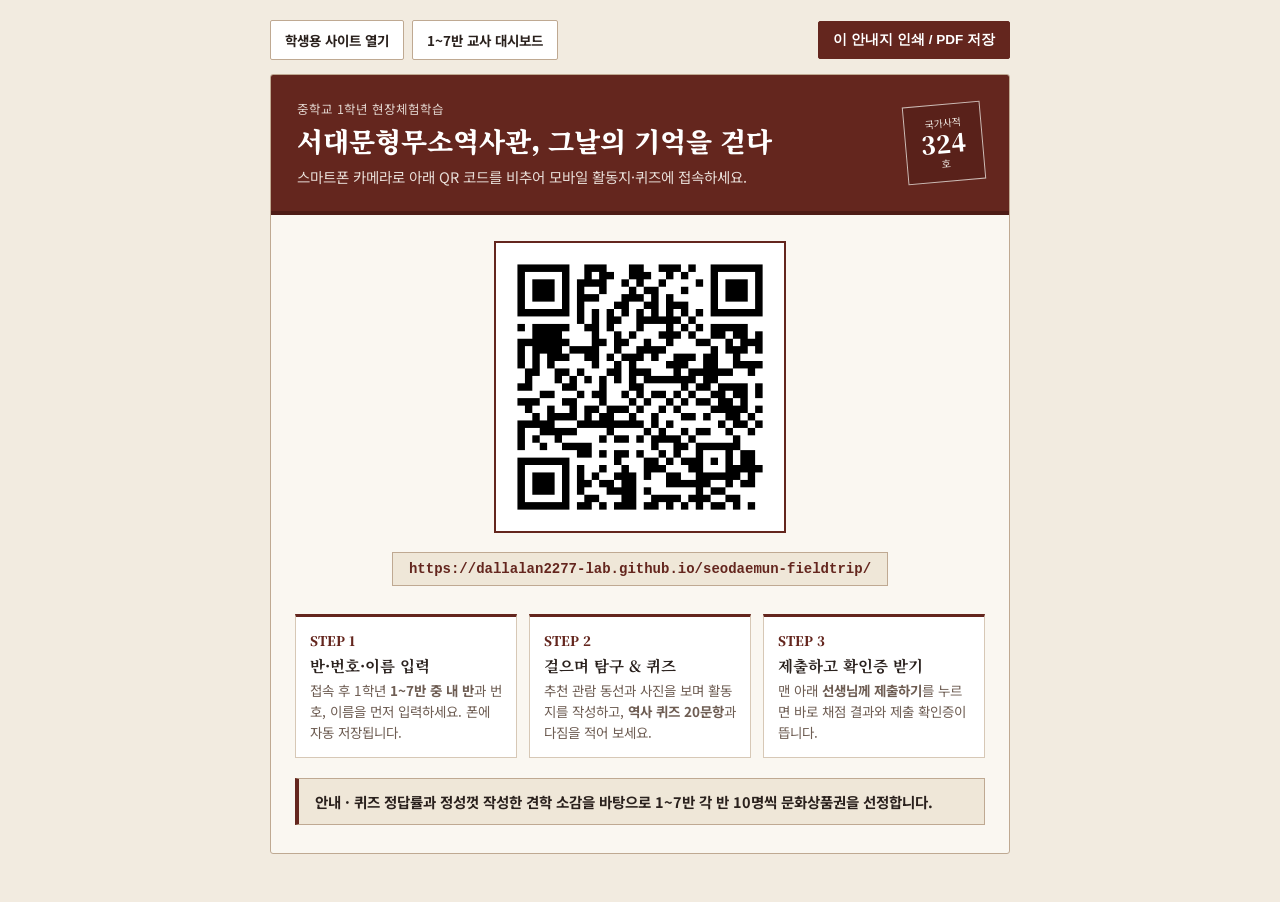
==== qr.html @ d6496a49 "서대문형무소 현장체험학습 모바일 사이트 및 1~7반 대시보드 제작 (사전학습지 스타일 적용)" ====
<!DOCTYPE html>
<html lang="ko">
<head>
  <meta charset="UTF-8" />
  <meta name="viewport" content="width=device-width, initial-scale=1.0" />
  <title>현장체험학습 QR 안내 · 서대문형무소역사관</title>
  <link rel="preconnect" href="https://fonts.googleapis.com" />
  <link rel="preconnect" href="https://fonts.gstatic.com" crossorigin />
  <link href="https://fonts.googleapis.com/css2?family=Noto+Sans+KR:wght@400;500;700;800&family=Noto+Serif+KR:wght@600;700;900&display=swap" rel="stylesheet" />
  <style>
    :root {
      --brick: #64261e;
      --brick-dark: #4e1c16;
      --parchment: #f2ebe0;
      --paper: #faf7f1;
      --sand: #efe7d8;
      --ink: #2a211d;
      --muted: #6e5d53;
      --border: #d7c8b6;
      --border-strong: #bfa992;
    }
    * { box-sizing: border-box; }
    body {
      margin: 0;
      font-family: 'Pretendard', 'Noto Sans KR', 'Malgun Gothic', sans-serif;
      background: var(--parchment);
      color: var(--ink);
      padding: 20px 14px 48px;
    }
    .toolbar {
      max-width: 740px;
      margin: 0 auto 14px;
      display: flex;
      flex-wrap: wrap;
      gap: 8px;
      justify-content: space-between;
      align-items: center;
    }
    .btn {
      padding: 9px 14px;
      border-radius: 2px;
      border: 1px solid var(--border-strong);
      background: #ffffff;
      color: var(--ink);
      font-weight: 700;
      font-size: 13.5px;
      text-decoration: none;
      cursor: pointer;
    }
    .btn-primary {
      background: var(--brick);
      border-color: var(--brick);
      color: #ffffff;
    }
    .poster {
      max-width: 740px;
      margin: 0 auto;
      background: var(--paper);
      border: 1px solid var(--border-strong);
      border-radius: 3px;
      overflow: hidden;
    }
    .poster-hero {
      background: var(--brick);
      color: var(--paper);
      padding: 24px 26px;
      border-bottom: 4px solid var(--brick-dark);
      display: flex;
      align-items: center;
      justify-content: space-between;
      gap: 16px;
    }
    .kicker {
      font-size: 12.5px;
      color: rgba(250, 247, 241, 0.84);
      margin-bottom: 6px;
    }
    h1 {
      margin: 0;
      font-family: 'Noto Serif KR', 'Batang', Georgia, serif;
      font-size: 27px;
      font-weight: 900;
      color: #ffffff;
      line-height: 1.25;
    }
    .subtitle {
      margin: 8px 0 0;
      font-size: 14.5px;
      color: rgba(250, 247, 241, 0.88);
    }
    .stamp {
      flex-shrink: 0;
      width: 78px;
      height: 78px;
      border: 1.5px solid rgba(250, 247, 241, 0.72);
      background: rgba(78, 28, 22, 0.48);
      display: flex;
      flex-direction: column;
      align-items: center;
      justify-content: center;
      transform: rotate(-5deg);
      font-size: 10px;
      color: rgba(250, 247, 241, 0.9);
    }
    .stamp strong {
      font-family: 'Noto Serif KR', 'Batang', serif;
      font-size: 24px;
      font-weight: 900;
      line-height: 1.1;
      color: #ffffff;
    }
    .poster-body {
      padding: 26px 24px 28px;
      text-align: center;
    }
    .qr-frame {
      display: inline-block;
      padding: 14px;
      border: 2px solid var(--brick);
      background: #ffffff;
      margin-bottom: 14px;
    }
    .qr-frame img {
      width: 260px;
      height: 260px;
      display: block;
    }
    .url-box {
      display: inline-block;
      background: var(--sand);
      border: 1px solid var(--border-strong);
      padding: 8px 16px;
      font-family: monospace;
      font-size: 14px;
      color: var(--brick);
      font-weight: 700;
      word-break: break-all;
      margin-bottom: 22px;
    }
    .steps {
      text-align: left;
      display: grid;
      grid-template-columns: repeat(3, 1fr);
      gap: 12px;
      margin-top: 6px;
    }
    @media (max-width: 640px) {
      .steps { grid-template-columns: 1fr; }
    }
    .step-card {
      background: #ffffff;
      border: 1px solid var(--border);
      border-top: 3px solid var(--brick);
      padding: 14px;
    }
    .step-num {
      font-family: 'Noto Serif KR', 'Batang', serif;
      font-size: 13px;
      font-weight: 900;
      color: var(--brick);
      margin-bottom: 4px;
    }
    .step-title {
      font-family: 'Noto Serif KR', 'Batang', serif;
      font-size: 15.5px;
      font-weight: 700;
      color: var(--ink);
      margin-bottom: 4px;
    }
    .step-desc {
      font-size: 13.5px;
      color: var(--muted);
      line-height: 1.55;
    }
    .prize-note {
      margin-top: 20px;
      background: var(--sand);
      border: 1px solid var(--border-strong);
      border-left: 4px solid var(--brick);
      padding: 12px 16px;
      font-size: 14.5px;
      font-weight: 700;
      color: var(--ink);
      text-align: left;
    }
    @media print {
      body { background: #ffffff; padding: 0; }
      .toolbar { display: none; }
      .poster { border: 1px solid var(--border-strong); max-width: 100%; }
    }
  </style>
</head>
<body>
  <div class="toolbar">
    <div style="display:flex;gap:8px;">
      <a class="btn" href="./">학생용 사이트 열기</a>
      <a class="btn" href="teacher.html">1~7반 교사 대시보드</a>
    </div>
    <button type="button" class="btn btn-primary" onclick="window.print()">이 안내지 인쇄 / PDF 저장</button>
  </div>

  <main class="poster">
    <div class="poster-hero">
      <div>
        <div class="kicker">중학교 1학년 현장체험학습</div>
        <h1>서대문형무소역사관, 그날의 기억을 걷다</h1>
        <p class="subtitle">스마트폰 카메라로 아래 QR 코드를 비추어 모바일 활동지·퀴즈에 접속하세요.</p>
      </div>
      <div class="stamp" aria-hidden="true">
        <span>국가사적</span>
        <strong>324</strong>
        <span>호</span>
      </div>
    </div>

    <div class="poster-body">
      <div class="qr-frame">
        <img src="assets/site-qr.png" alt="서대문형무소역사관 현장체험학습 모바일 사이트 QR 코드" />
      </div>
      <br />
      <div class="url-box" id="siteUrlBox">https://dallalan2277-lab.github.io/seodaemun-fieldtrip/</div>

      <div class="steps">
        <div class="step-card">
          <div class="step-num">STEP 1</div>
          <div class="step-title">반·번호·이름 입력</div>
          <div class="step-desc">접속 후 1학년 <strong>1~7반 중 내 반</strong>과 번호, 이름을 먼저 입력하세요. 폰에 자동 저장됩니다.</div>
        </div>
        <div class="step-card">
          <div class="step-num">STEP 2</div>
          <div class="step-title">걸으며 탐구 &amp; 퀴즈</div>
          <div class="step-desc">추천 관람 동선과 사진을 보며 활동지를 작성하고, <strong>역사 퀴즈 20문항</strong>과 다짐을 적어 보세요.</div>
        </div>
        <div class="step-card">
          <div class="step-num">STEP 3</div>
          <div class="step-title">제출하고 확인증 받기</div>
          <div class="step-desc">맨 아래 <strong>선생님께 제출하기</strong>를 누르면 바로 채점 결과와 제출 확인증이 뜹니다.</div>
        </div>
      </div>

      <div class="prize-note">
        안내 · 퀴즈 정답률과 정성껏 작성한 견학 소감을 바탕으로 <strong>1~7반 각 반 10명씩 문화상품권</strong>을 선정합니다.
      </div>
    </div>
  </main>

  <script src="config.js"></script>
  <script>
    if (window.SEODAEMUN_CONFIG && window.SEODAEMUN_CONFIG.siteUrl) {
      document.getElementById('siteUrlBox').textContent = window.SEODAEMUN_CONFIG.siteUrl;
    }
  </script>
</body>
</html>
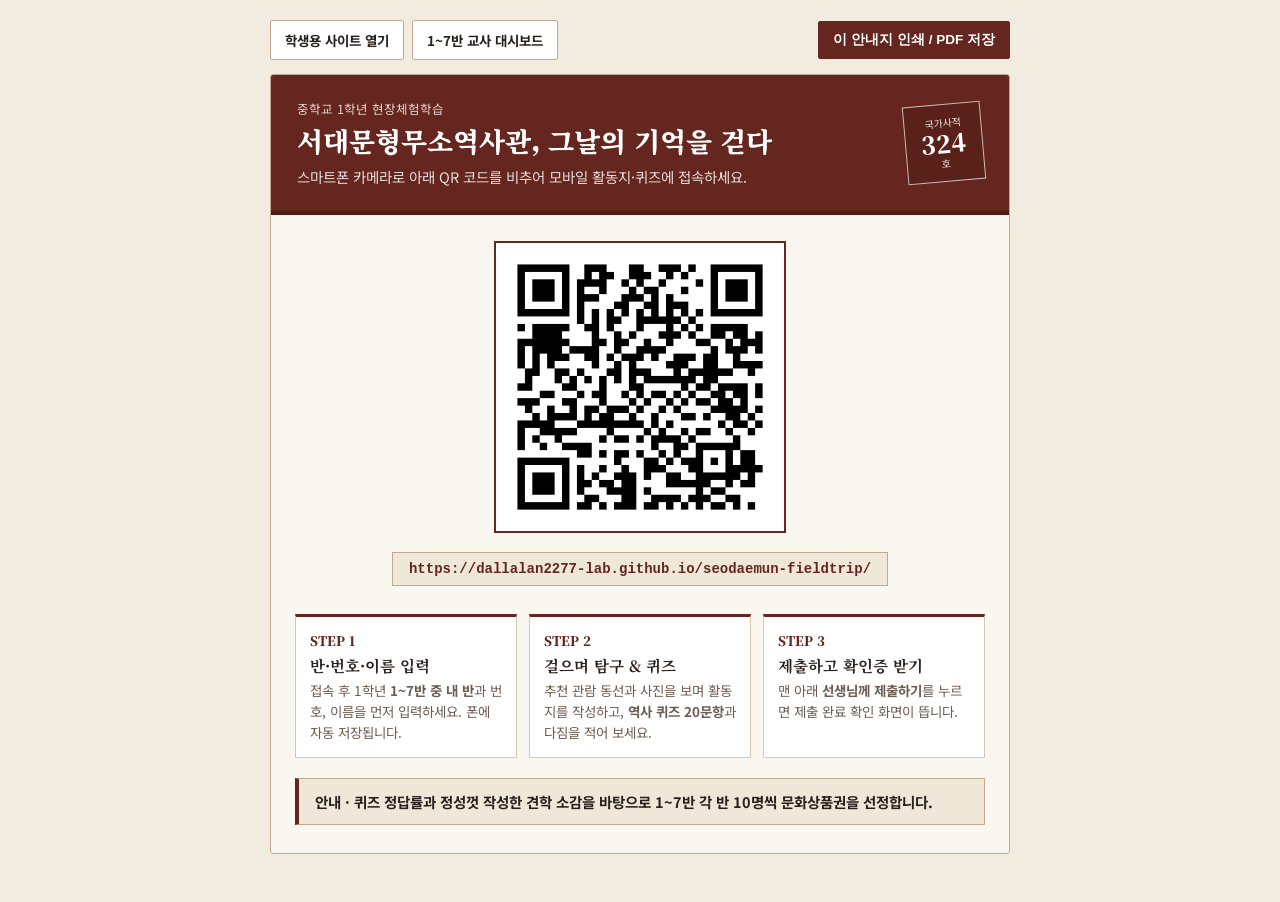
==== commit 84f4567e: "학생 제출 화면 점수·정답 숨김 및 재제출 방지 적용" ====
--- a/qr.html
+++ b/qr.html
@@ -3,6 +3,9 @@
 <head>
   <meta charset="UTF-8" />
   <meta name="viewport" content="width=device-width, initial-scale=1.0" />
+  <meta http-equiv="Cache-Control" content="no-cache, no-store, must-revalidate" />
+  <meta http-equiv="Pragma" content="no-cache" />
+  <meta http-equiv="Expires" content="0" />
   <title>현장체험학습 QR 안내 · 서대문형무소역사관</title>
   <link rel="preconnect" href="https://fonts.googleapis.com" />
   <link rel="preconnect" href="https://fonts.gstatic.com" crossorigin />
@@ -234,7 +237,7 @@
         <div class="step-card">
           <div class="step-num">STEP 3</div>
           <div class="step-title">제출하고 확인증 받기</div>
-          <div class="step-desc">맨 아래 <strong>선생님께 제출하기</strong>를 누르면 바로 채점 결과와 제출 확인증이 뜹니다.</div>
+          <div class="step-desc">맨 아래 <strong>선생님께 제출하기</strong>를 누르면 제출 완료 확인 화면이 뜹니다.</div>
         </div>
       </div>
 
@@ -244,7 +247,7 @@
     </div>
   </main>
 
-  <script src="config.js"></script>
+  <script src="config.js?v=20261123-6"></script>
   <script>
     if (window.SEODAEMUN_CONFIG && window.SEODAEMUN_CONFIG.siteUrl) {
       document.getElementById('siteUrlBox').textContent = window.SEODAEMUN_CONFIG.siteUrl;
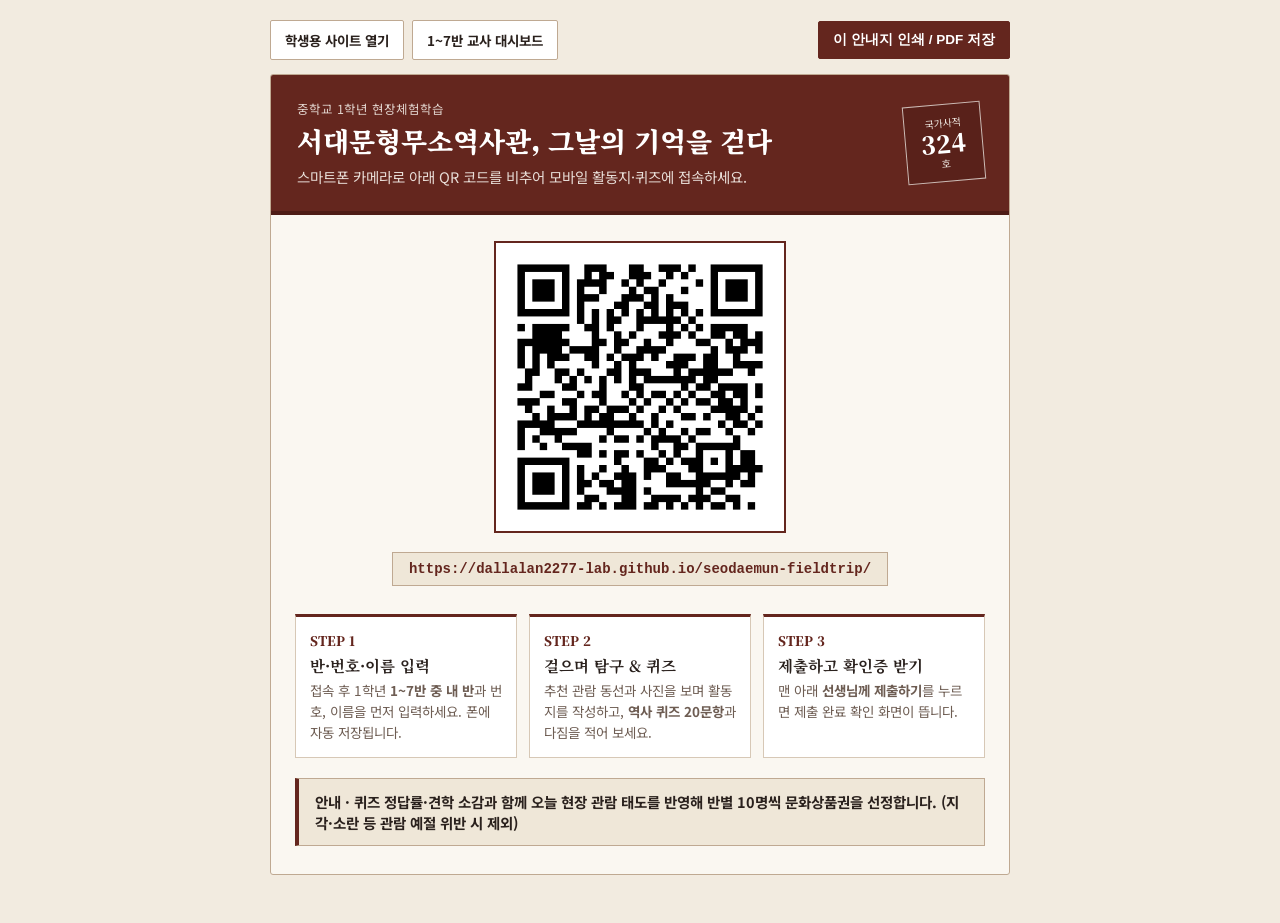
==== commit e6055089: "관람 태도 및 문화상품권 선정 제외 기준 안내 팝업 추가" ====
--- a/qr.html
+++ b/qr.html
@@ -242,12 +242,12 @@
       </div>
 
       <div class="prize-note">
-        안내 · 퀴즈 정답률과 정성껏 작성한 견학 소감을 바탕으로 <strong>1~7반 각 반 10명씩 문화상품권</strong>을 선정합니다.
+        안내 · 퀴즈 정답률·견학 소감과 함께 <strong>오늘 현장 관람 태도</strong>를 반영해 반별 10명씩 문화상품권을 선정합니다. (지각·소란 등 관람 예절 위반 시 제외)
       </div>
     </div>
   </main>
 
-  <script src="config.js?v=20261123-6"></script>
+  <script src="config.js?v=20261123-8"></script>
   <script>
     if (window.SEODAEMUN_CONFIG && window.SEODAEMUN_CONFIG.siteUrl) {
       document.getElementById('siteUrlBox').textContent = window.SEODAEMUN_CONFIG.siteUrl;
